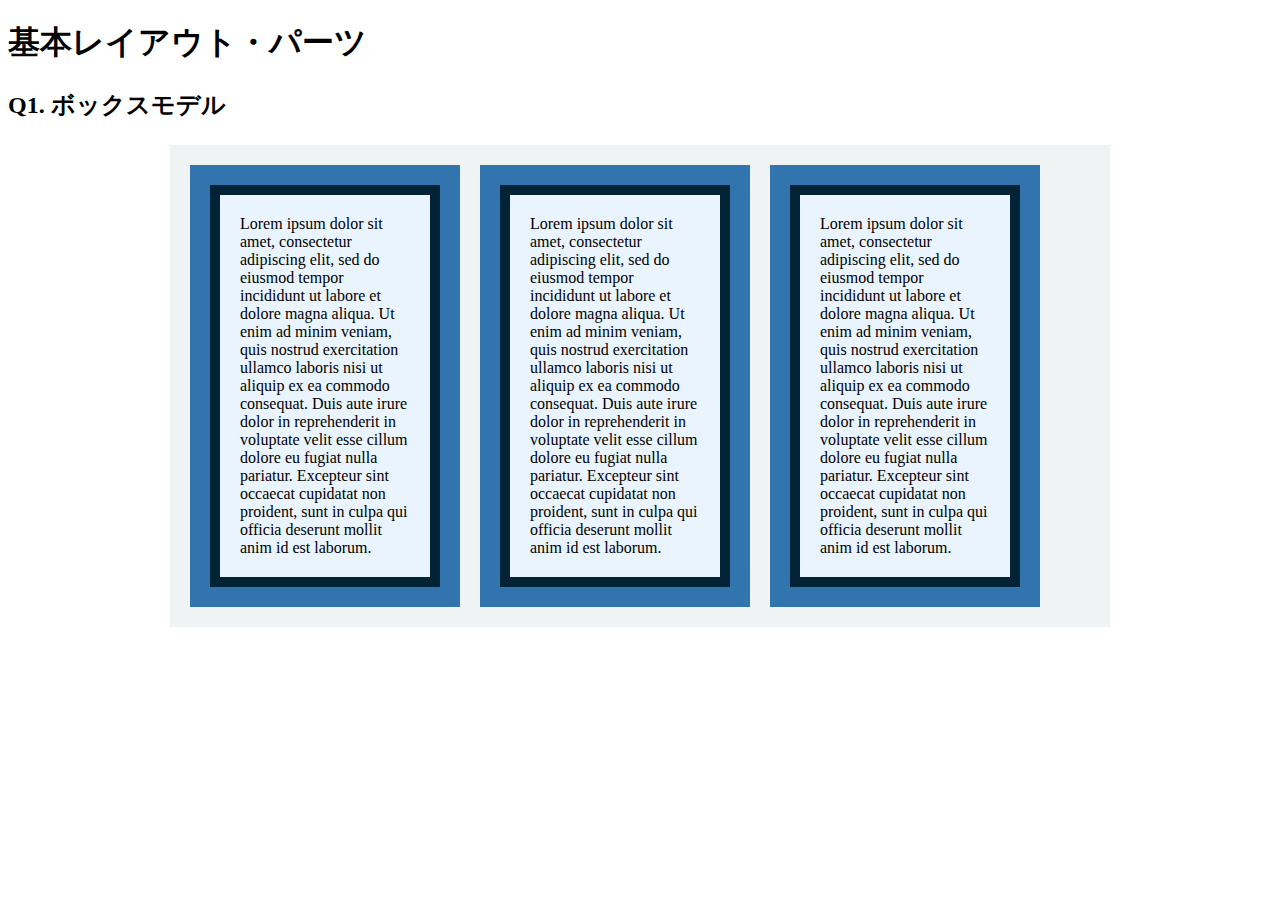
==== layout-parts/q1/index.html @ 680234d4 "layout parts 第一回レビュー" ====
<!DOCTYPE html>
<html>
<head>
    <meta charset="utf-8">
    <meta http-equiv="X-UA-Compatible" content="IE=edge">
    <meta name="viewport" content="width=device-width, initial-scale=1.0, maximum-scale=1.0, user-scalable=no">
    <meta name="format-detection" content="telephone=no">
    <title>基本レイアウト・パーツ</title>
    <link rel="stylesheet" href="http://gizumo-inc.github.io/sample/front-lesson/layout-parts/assets/css/reset.css">
    <link rel="stylesheet" href="http://gizumo-inc.github.io/sample/front-lesson/layout-parts/assets/css/base.css">
    <link rel="stylesheet" href="../assets/css/base.css">
    <link rel="stylesheet" href="css/style.css">
</head>
<body>

<div class="wrapper">
    <h1 class="title">基本レイアウト・パーツ</h1>

    <div class="box">
        <h2 class="headline">
            <p class="headline__txt">Q1. ボックスモデル</p>
        </h2>
        <!--
        githubのボックスモデルについての説明は読みましたか。読んでない場合は先に読んでください。
        https://github.com/gizumo-inc/front-lesson/wiki/%E5%9F%BA%E6%9C%AC%E3%83%AC%E3%82%A4%E3%82%A2%E3%82%A6%E3%83%88%E3%83%BB%E3%83%91%E3%83%BC%E3%83%84

        この問題はmarginとpaddingとborderをうまく使ってボックスを配置する問題です。
        レイアウトとしては、1つの大きなボックスの中に3つのボックスが横並びになっていて、さらにその3つのボックスの中にそれぞれ1つずつボックスが入っている形になっています。
        3つのボックスはfloatで横並びにしているので、clearfixでの解除も忘れないようにしてください。

        ■この問題で使う大事なプロパティ
        ・margin
        ・padding
        ・border
        ・float
        -->
        <!-- 回答はここに書いてね -->
       <div class="wrapper2 clearfix">
            <div class="box1">
                <div class="box1-in">Lorem ipsum dolor sit amet, consectetur adipiscing elit, sed do eiusmod tempor incididunt ut labore et dolore magna aliqua. Ut enim ad minim veniam, quis nostrud exercitation ullamco laboris nisi ut aliquip ex ea commodo consequat. Duis aute irure dolor in reprehenderit in voluptate velit esse cillum dolore eu fugiat nulla pariatur. Excepteur sint occaecat cupidatat non proident, sunt in culpa qui officia deserunt mollit anim id est laborum.</div>
            </div>
            <div class="box2">
                <div class="box2-in">Lorem ipsum dolor sit amet, consectetur adipiscing elit, sed do eiusmod tempor incididunt ut labore et dolore magna aliqua. Ut enim ad minim veniam, quis nostrud exercitation ullamco laboris nisi ut aliquip ex ea commodo consequat. Duis aute irure dolor in reprehenderit in voluptate velit esse cillum dolore eu fugiat nulla pariatur. Excepteur sint occaecat cupidatat non proident, sunt in culpa qui officia deserunt mollit anim id est laborum.</div>
            </div>
            <div class="box3">
                <div class="box3-in">Lorem ipsum dolor sit amet, consectetur adipiscing elit, sed do eiusmod tempor incididunt ut labore et dolore magna aliqua. Ut enim ad minim veniam, quis nostrud exercitation ullamco laboris nisi ut aliquip ex ea commodo consequat. Duis aute irure dolor in reprehenderit in voluptate velit esse cillum dolore eu fugiat nulla pariatur. Excepteur sint occaecat cupidatat non proident, sunt in culpa qui officia deserunt mollit anim id est laborum.</div>
            </div>
        </div>
        <!-- 回答はここに書いてね -->
    </div>
</div>

</body>
</html>
---- layout-parts/q1/css/style.css ----
@charset "UTF-8";

/* 回答はここに書いてね */

.clearfix:after,
.cloearfix:before{
    content:"";
    display:block;
    clear:both;
}

.wrapper2{
  background-color: #eff3f4;
  width: 900px;
  margin:0 auto;
  padding: 20px;
}

.box1,.box2,.box3{
  float: left;
  width: 230px;
  padding: 20px;
  background-color: #3274ae;
}

.box1-in,.box2-in,.box3-in{
  padding: 20px;
  border: 10px solid #022336;
  background-color: #eaf4ff;
}

.box2{
  margin-left: 20px;
}

.box3{
  margin-left: 20px;
}
/* 回答はここに書いてね */
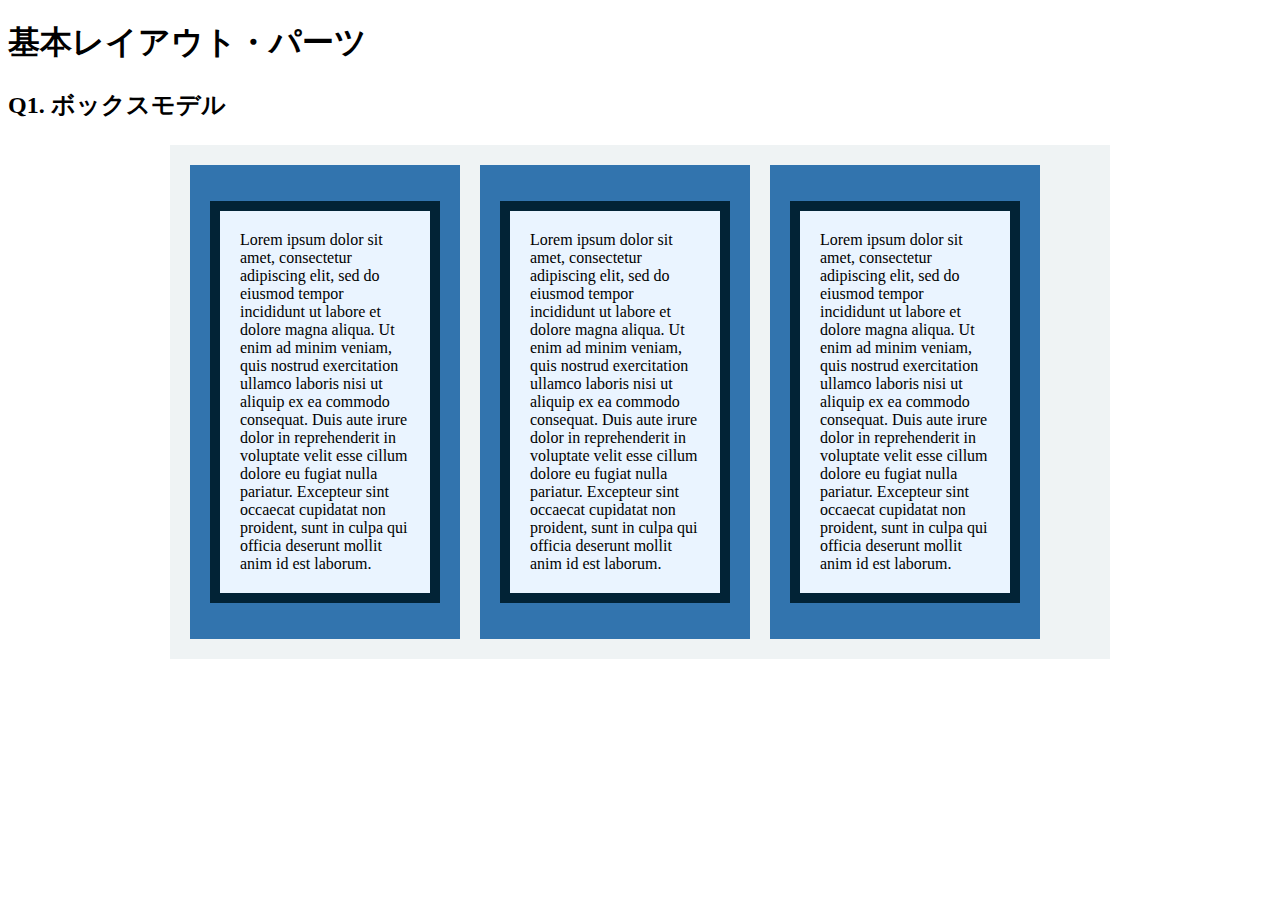
==== commit e9edb52c: "レイアウトパーツレビュー２" ====
--- a/layout-parts/q1/index.html
+++ b/layout-parts/q1/index.html
@@ -37,13 +37,13 @@
         <!-- 回答はここに書いてね -->
        <div class="wrapper2 clearfix">
             <div class="box1">
-                <div class="box1-in">Lorem ipsum dolor sit amet, consectetur adipiscing elit, sed do eiusmod tempor incididunt ut labore et dolore magna aliqua. Ut enim ad minim veniam, quis nostrud exercitation ullamco laboris nisi ut aliquip ex ea commodo consequat. Duis aute irure dolor in reprehenderit in voluptate velit esse cillum dolore eu fugiat nulla pariatur. Excepteur sint occaecat cupidatat non proident, sunt in culpa qui officia deserunt mollit anim id est laborum.</div>
+              <p class="box1-in">Lorem ipsum dolor sit amet, consectetur adipiscing elit, sed do eiusmod tempor incididunt ut labore et dolore magna aliqua. Ut enim ad minim veniam, quis nostrud exercitation ullamco laboris nisi ut aliquip ex ea commodo consequat. Duis aute irure dolor in reprehenderit in voluptate velit esse cillum dolore eu fugiat nulla pariatur. Excepteur sint occaecat cupidatat non proident, sunt in culpa qui officia deserunt mollit anim id est laborum.</p>
             </div>
             <div class="box2">
-                <div class="box2-in">Lorem ipsum dolor sit amet, consectetur adipiscing elit, sed do eiusmod tempor incididunt ut labore et dolore magna aliqua. Ut enim ad minim veniam, quis nostrud exercitation ullamco laboris nisi ut aliquip ex ea commodo consequat. Duis aute irure dolor in reprehenderit in voluptate velit esse cillum dolore eu fugiat nulla pariatur. Excepteur sint occaecat cupidatat non proident, sunt in culpa qui officia deserunt mollit anim id est laborum.</div>
+              <p class="box2-in">Lorem ipsum dolor sit amet, consectetur adipiscing elit, sed do eiusmod tempor incididunt ut labore et dolore magna aliqua. Ut enim ad minim veniam, quis nostrud exercitation ullamco laboris nisi ut aliquip ex ea commodo consequat. Duis aute irure dolor in reprehenderit in voluptate velit esse cillum dolore eu fugiat nulla pariatur. Excepteur sint occaecat cupidatat non proident, sunt in culpa qui officia deserunt mollit anim id est laborum.</p>
             </div>
             <div class="box3">
-                <div class="box3-in">Lorem ipsum dolor sit amet, consectetur adipiscing elit, sed do eiusmod tempor incididunt ut labore et dolore magna aliqua. Ut enim ad minim veniam, quis nostrud exercitation ullamco laboris nisi ut aliquip ex ea commodo consequat. Duis aute irure dolor in reprehenderit in voluptate velit esse cillum dolore eu fugiat nulla pariatur. Excepteur sint occaecat cupidatat non proident, sunt in culpa qui officia deserunt mollit anim id est laborum.</div>
+                <p class="box3-in">Lorem ipsum dolor sit amet, consectetur adipiscing elit, sed do eiusmod tempor incididunt ut labore et dolore magna aliqua. Ut enim ad minim veniam, quis nostrud exercitation ullamco laboris nisi ut aliquip ex ea commodo consequat. Duis aute irure dolor in reprehenderit in voluptate velit esse cillum dolore eu fugiat nulla pariatur. Excepteur sint occaecat cupidatat non proident, sunt in culpa qui officia deserunt mollit anim id est laborum.</p>
             </div>
         </div>
         <!-- 回答はここに書いてね -->
--- a/layout-parts/q1/css/style.css
+++ b/layout-parts/q1/css/style.css
@@ -12,7 +12,7 @@
 .wrapper2{
   background-color: #eff3f4;
   width: 900px;
-  margin:0 auto;
+  margin : 0 auto;
   padding: 20px;
 }
 
